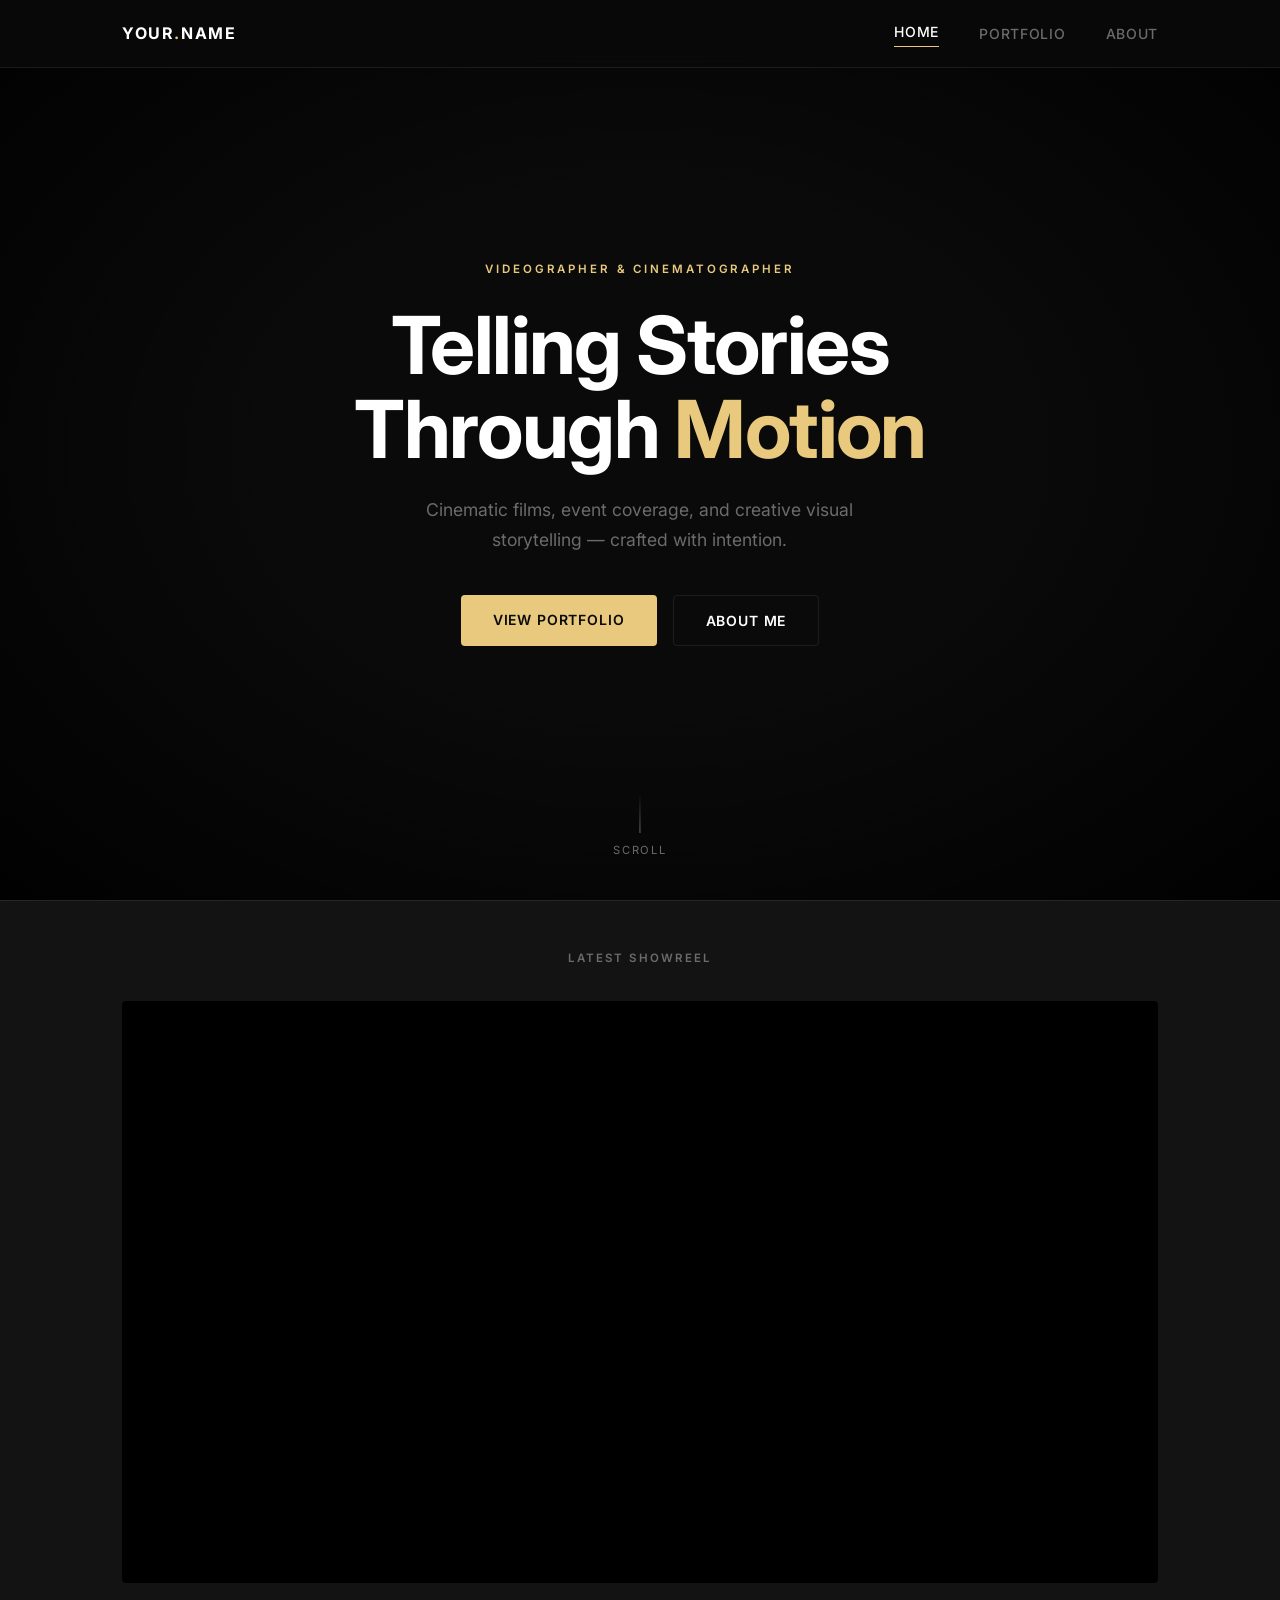
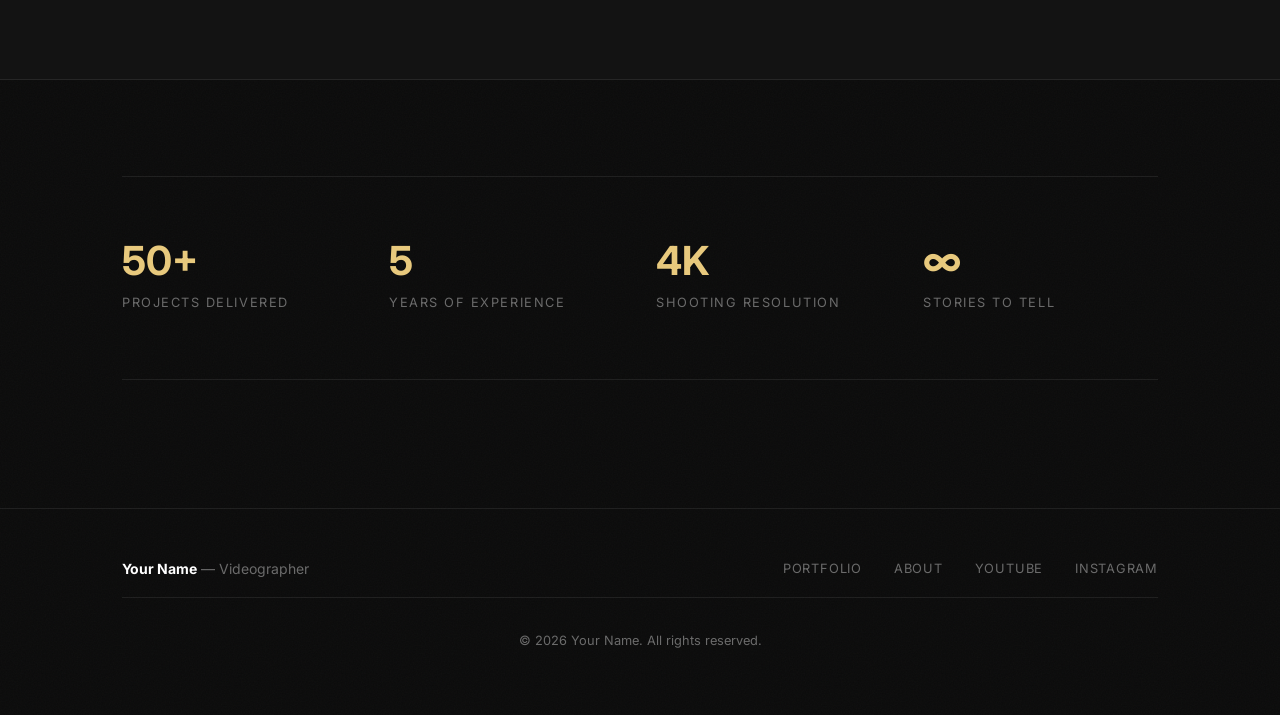
==== index.html @ 8e65c816 "Init: First version of website. Template." ====
<!DOCTYPE html>
<html lang="en">
<!--
  ============================================================
  index.html — Landing Page
  ============================================================
  This is the home / splash page of the videography portfolio.

  Sections on this page:
    • .site-header  — fixed top navigation bar
    • .hero         — full-viewport cinematic intro
    • .hero-reel    — featured showreel YouTube embed
    • .highlights   — quick-stat strip (projects, years, etc.)
    • .site-footer  — copyright and links

  To update the showreel:
    1. Go to the YouTube video you want to embed.
    2. Click Share → Embed and copy the video ID from the URL.
       e.g. https://www.youtube.com/watch?v=XXXXXXXXXXX  →  ID = XXXXXXXXXXX
    3. Replace "XXXXXXXXXXX" in the <iframe src="..."> below.
  ============================================================
-->
<head>
    <meta charset="UTF-8">
    <meta name="viewport" content="width=device-width, initial-scale=1.0">

    <!-- ── SEO meta ── Update name and description ── -->
    <meta name="description" content="Videography portfolio — cinematic films, event coverage, and creative storytelling.">
    <title>Your Name | Videographer</title>

    <!-- Stylesheet (single file for the whole site) -->
    <link rel="stylesheet" href="styles.css">

    <!-- Optional: Google Fonts — Inter -->
    <link rel="preconnect" href="https://fonts.googleapis.com">
    <link rel="preconnect" href="https://fonts.gstatic.com" crossorigin>
    <link href="https://fonts.googleapis.com/css2?family=Inter:wght@400;500;600;700&display=swap" rel="stylesheet">
</head>
<body>

    <!-- ============================================================
         NAVIGATION — shared across all pages
         Update links if you rename any pages.
         The "active" class highlights the current page in the nav.
         ============================================================ -->
    <header class="site-header">
        <div class="container">

            <!-- Site logo / name — replace "YOUR NAME" with real name -->
            <a href="index.html" class="site-logo">Your<span>.</span>Name</a>

            <!-- Mobile hamburger button -->
            <button class="nav-toggle" aria-label="Toggle navigation" onclick="document.querySelector('.site-nav').classList.toggle('open')">
                <span></span><span></span><span></span>
            </button>

            <nav class="site-nav">
                <a href="index.html" class="active">Home</a>
                <a href="portfolio.html">Portfolio</a>
                <a href="about.html">About</a>
                <!-- Add more nav links here if needed -->
            </nav>
        </div>
    </header>


    <!-- ============================================================
         HERO — full-viewport cinematic landing
         ============================================================ -->
    <section class="hero">
        <div class="hero__content">

            <!-- Eyebrow label — small text above the main title -->
            <span class="hero__eyebrow">Videographer &amp; Cinematographer</span>

            <!-- Main headline — update to your friend's tagline -->
            <h1 class="hero__title">
                Telling Stories<br>Through <em>Motion</em>
            </h1>

            <!-- Supporting paragraph — keep it short and punchy -->
            <p class="hero__sub">
                Cinematic films, event coverage, and creative visual storytelling
                — crafted with intention.
            </p>

            <!-- CTA buttons -->
            <div class="btn-group">
                <a href="portfolio.html" class="btn btn--primary">View Portfolio</a>
                <a href="about.html"     class="btn btn--ghost">About Me</a>
            </div>
        </div>

        <!-- Animated scroll nudge -->
        <div class="hero__scroll" aria-hidden="true">Scroll</div>
    </section>


    <!-- ============================================================
         SHOWREEL — featured YouTube embed
         ============================================================
         HOW TO UPDATE THE SHOWREEL VIDEO:
           1. Open your YouTube video.
           2. Copy the 11-character video ID from the URL:
                https://www.youtube.com/watch?v=XXXXXXXXXXX
                                                ^^^^^^^^^^^
           3. Replace XXXXXXXXXXX in the iframe src below.
         ============================================================ -->
    <section class="hero-reel">
        <div class="container">
            <p class="hero-reel__title">Latest Showreel</p>

            <div class="video-embed">
                <!--
                  Replace XXXXXXXXXXX with your YouTube video ID.
                  The parameters after the "?" improve embed behaviour:
                    rel=0        — don't show unrelated suggested videos
                    modestbranding=1 — hide large YouTube logo
                    color=white  — white progress bar
                -->
                <iframe
                    src="https://www.youtube.com/embed/XXXXXXXXXXX?rel=0&modestbranding=1&color=white"
                    title="Showreel"
                    allow="accelerometer; autoplay; clipboard-write; encrypted-media; gyroscope; picture-in-picture"
                    allowfullscreen
                    loading="lazy">
                </iframe>
            </div>
        </div>
    </section>


    <!-- ============================================================
         QUICK STATS — update numbers to match real experience
         ============================================================ -->
    <section class="section">
        <div class="container">
            <div class="highlights">

                <!-- ── Stat 1 ── -->
                <div>
                    <span class="highlight__number">50+</span>
                    <span class="highlight__label">Projects Delivered</span>
                </div>

                <!-- ── Stat 2 ── -->
                <div>
                    <span class="highlight__number">5</span>
                    <span class="highlight__label">Years of Experience</span>
                </div>

                <!-- ── Stat 3 ── -->
                <div>
                    <span class="highlight__number">4K</span>
                    <span class="highlight__label">Shooting Resolution</span>
                </div>

                <!-- ── Stat 4 ── -->
                <div>
                    <span class="highlight__number">∞</span>
                    <span class="highlight__label">Stories to Tell</span>
                </div>

            </div>
        </div>
    </section>


    <!-- ============================================================
         FOOTER — shared across all pages
         Update social links and copyright name.
         ============================================================ -->
    <footer class="site-footer">
        <div class="container">

            <div class="footer-brand">
                <strong>Your Name</strong> — Videographer
            </div>

            <div class="footer-links">
                <a href="portfolio.html">Portfolio</a>
                <a href="about.html">About</a>
                <!-- Add a mailto link or contact page when ready -->
                <!-- <a href="mailto:you@example.com">Contact</a> -->

                <!-- Replace # with real social URLs -->
                <a href="https://youtube.com/@yourchannel" target="_blank" rel="noopener noreferrer">YouTube</a>
                <a href="https://instagram.com/yourhandle" target="_blank" rel="noopener noreferrer">Instagram</a>
            </div>

        </div>
        <div class="container">
            <p class="footer-copy">&copy; <span id="year"></span> Your Name. All rights reserved.</p>
        </div>
    </footer>

    <script>
        // Auto-update the copyright year
        document.getElementById('year').textContent = new Date().getFullYear();
    </script>

</body>
</html>
---- styles.css ----
/* ==========================================================================
   VIDEOGRAPHY PORTFOLIO — styles.css
   --------------------------------------------------------------------------
   Minimalist, cinematic dark theme.
   Accent colour: --accent (#e8c97d warm gold)
   
   Structure:
     1. Reset & CSS Variables
     2. Base / Typography
     3. Layout Utilities
     4. Navigation / Header
     5. Hero Section (landing page)
     6. Content Sections
     7. About Page
     8. Portfolio Grid
     9. Video Card & Modal
    10. Footer
    11. Responsive Breakpoints
   ========================================================================== */


/* --------------------------------------------------------------------------
   1. Reset & CSS Variables
   -------------------------------------------------------------------------- */
*,
*::before,
*::after {
    margin: 0;
    padding: 0;
    box-sizing: border-box;
}

:root {
    /* Colours */
    --bg:          #0a0a0a;       /* page background  */
    --surface:     #131313;       /* card / elevated surfaces */
    --border:      rgba(255,255,255,0.08);
    --accent:      #e8c97d;       /* warm gold highlight */
    --accent-dim:  rgba(232,201,125,0.15);
    --text:        #d4d4d4;       /* body copy */
    --text-muted:  #6b6b6b;      /* secondary labels */
    --white:       #ffffff;

    /* Typography */
    --font-sans:   'Inter', system-ui, -apple-system, BlinkMacSystemFont, 'Segoe UI', sans-serif;
    --font-display:'Inter', Georgia, serif;   /* swap to a serif if desired */

    /* Spacing */
    --section-gap: 6rem;
    --radius:      4px;

    /* Transitions */
    --ease:        0.3s ease;
}

html {
    scroll-behavior: smooth;
    font-size: 16px;
}


/* --------------------------------------------------------------------------
   2. Base / Typography
   -------------------------------------------------------------------------- */
body {
    font-family: var(--font-sans);
    background-color: var(--bg);
    color: var(--text);
    line-height: 1.7;
    min-height: 100vh;
    /* Subtle film-grain texture via SVG data-URI */
    background-image: url("data:image/svg+xml,%3Csvg xmlns='http://www.w3.org/2000/svg' width='300' height='300'%3E%3Cfilter id='n'%3E%3CfeTurbulence type='fractalNoise' baseFrequency='0.75' numOctaves='4' stitchTiles='stitch'/%3E%3C/filter%3E%3Crect width='300' height='300' filter='url(%23n)' opacity='0.03'/%3E%3C/svg%3E");
}

h1, h2, h3, h4 {
    font-family: var(--font-display);
    font-weight: 600;
    color: var(--white);
    letter-spacing: -0.02em;
    line-height: 1.2;
}

p {
    color: var(--text);
    margin-bottom: 1rem;
}

a {
    color: var(--accent);
    text-decoration: none;
    transition: opacity var(--ease);
}

a:hover { opacity: 0.75; }

img { display: block; max-width: 100%; }

ul { list-style: none; }


/* --------------------------------------------------------------------------
   3. Layout Utilities
   -------------------------------------------------------------------------- */
.container {
    max-width: 1100px;
    margin: 0 auto;
    padding: 0 2rem;
}

/* Narrow container for text-heavy pages */
.container--narrow {
    max-width: 720px;
    margin: 0 auto;
    padding: 0 2rem;
}

.section {
    padding: var(--section-gap) 0;
}

.section__label {
    display: inline-block;
    font-size: 0.72rem;
    font-weight: 600;
    letter-spacing: 0.18em;
    text-transform: uppercase;
    color: var(--accent);
    margin-bottom: 1rem;
}

.section__title {
    font-size: clamp(1.75rem, 3vw, 2.5rem);
    margin-bottom: 1rem;
}

.divider {
    height: 1px;
    background: var(--border);
    border: none;
    margin: 0;
}


/* --------------------------------------------------------------------------
   4. Navigation / Header
   -------------------------------------------------------------------------- */
.site-header {
    position: fixed;
    top: 0;
    left: 0;
    right: 0;
    z-index: 100;
    padding: 1.25rem 0;
    background-color: rgba(10, 10, 10, 0.85);
    backdrop-filter: blur(12px);
    -webkit-backdrop-filter: blur(12px);
    border-bottom: 1px solid var(--border);
    transition: background-color var(--ease);
}

.site-header .container {
    display: flex;
    align-items: center;
    justify-content: space-between;
}

/* Site wordmark / logo */
.site-logo {
    font-size: 1rem;
    font-weight: 700;
    letter-spacing: 0.1em;
    text-transform: uppercase;
    color: var(--white);
    text-decoration: none;
}

.site-logo span {
    color: var(--accent);
}

/* Desktop nav links */
.site-nav {
    display: flex;
    gap: 2.5rem;
    align-items: center;
}

.site-nav a {
    font-size: 0.875rem;
    font-weight: 500;
    letter-spacing: 0.05em;
    text-transform: uppercase;
    color: var(--text-muted);
    text-decoration: none;
    transition: color var(--ease);
}

.site-nav a:hover,
.site-nav a.active {
    color: var(--white);
    opacity: 1;
}

/* Active nav indicator */
.site-nav a.active {
    border-bottom: 1px solid var(--accent);
    padding-bottom: 2px;
}

/* Hamburger — mobile only */
.nav-toggle {
    display: none;
    flex-direction: column;
    gap: 5px;
    background: none;
    border: none;
    cursor: pointer;
    padding: 4px;
}

.nav-toggle span {
    display: block;
    width: 24px;
    height: 2px;
    background: var(--white);
    border-radius: 2px;
    transition: transform var(--ease), opacity var(--ease);
}


/* --------------------------------------------------------------------------
   5. Hero Section (index.html — landing page)
   -------------------------------------------------------------------------- */
.hero {
    /* Full-viewport cinematic hero */
    min-height: 100vh;
    display: flex;
    align-items: center;
    justify-content: center;
    text-align: center;
    position: relative;
    overflow: hidden;
    padding: 0 2rem;
    /* A dark gradient that darkens edges like a lens vignette */
    background: radial-gradient(ellipse at center, rgba(20,20,20,0) 40%, rgba(0,0,0,0.9) 100%), var(--bg);
}

.hero__content {
    max-width: 700px;
    position: relative;
    z-index: 1;
}

.hero__eyebrow {
    display: inline-block;
    font-size: 0.72rem;
    font-weight: 600;
    letter-spacing: 0.25em;
    text-transform: uppercase;
    color: var(--accent);
    margin-bottom: 1.5rem;
}

.hero__title {
    font-size: clamp(2.5rem, 7vw, 5rem);
    font-weight: 700;
    line-height: 1.05;
    color: var(--white);
    margin-bottom: 1.5rem;
}

.hero__title em {
    font-style: normal;
    color: var(--accent);
}

.hero__sub {
    font-size: 1.1rem;
    color: var(--text-muted);
    max-width: 480px;
    margin: 0 auto 2.5rem;
    line-height: 1.7;
}

/* CTA Buttons */
.btn-group {
    display: flex;
    gap: 1rem;
    justify-content: center;
    flex-wrap: wrap;
}

.btn {
    display: inline-block;
    padding: 0.8rem 2rem;
    font-size: 0.875rem;
    font-weight: 600;
    letter-spacing: 0.06em;
    text-transform: uppercase;
    border-radius: var(--radius);
    text-decoration: none;
    transition: all var(--ease);
    cursor: pointer;
    border: none;
}

/* Primary filled button */
.btn--primary {
    background: var(--accent);
    color: #0a0a0a;
}

.btn--primary:hover {
    background: #f0d898;
    opacity: 1;
    transform: translateY(-1px);
}

/* Ghost / outline button */
.btn--ghost {
    background: transparent;
    color: var(--white);
    border: 1px solid var(--border);
}

.btn--ghost:hover {
    border-color: rgba(255,255,255,0.3);
    color: var(--white);
    opacity: 1;
    transform: translateY(-1px);
}

/* Scroll indicator */
.hero__scroll {
    position: absolute;
    bottom: 2.5rem;
    left: 50%;
    transform: translateX(-50%);
    display: flex;
    flex-direction: column;
    align-items: center;
    gap: 0.5rem;
    color: var(--text-muted);
    font-size: 0.7rem;
    letter-spacing: 0.15em;
    text-transform: uppercase;
    animation: bounce 2s infinite;
}

.hero__scroll::before {
    content: '';
    display: block;
    width: 1px;
    height: 40px;
    background: linear-gradient(to bottom, transparent, var(--text-muted));
}

@keyframes bounce {
    0%, 100% { transform: translateX(-50%) translateY(0); }
    50%       { transform: translateX(-50%) translateY(6px); }
}

/* Featured reel embed on hero / landing */
.hero-reel {
    padding: 3rem 0 var(--section-gap);
    background: var(--surface);
    border-top: 1px solid var(--border);
    border-bottom: 1px solid var(--border);
}

.hero-reel__title {
    text-align: center;
    font-size: 0.72rem;
    font-weight: 600;
    letter-spacing: 0.18em;
    text-transform: uppercase;
    color: var(--text-muted);
    margin-bottom: 2rem;
}

.video-embed {
    position: relative;
    padding-bottom: 56.25%; /* 16:9 */
    height: 0;
    overflow: hidden;
    border-radius: var(--radius);
    background: #000;
}

.video-embed iframe {
    position: absolute;
    inset: 0;
    width: 100%;
    height: 100%;
    border: none;
}


/* --------------------------------------------------------------------------
   6. Content Sections (shared)
   -------------------------------------------------------------------------- */
/* Two-column stat / highlight strip */
.highlights {
    display: grid;
    grid-template-columns: repeat(auto-fit, minmax(180px, 1fr));
    gap: 2rem;
    padding: 4rem 0;
    border-top: 1px solid var(--border);
    border-bottom: 1px solid var(--border);
}

.highlight__number {
    font-size: 2.5rem;
    font-weight: 700;
    color: var(--accent);
    display: block;
    line-height: 1;
    margin-bottom: 0.4rem;
}

.highlight__label {
    font-size: 0.8rem;
    letter-spacing: 0.12em;
    text-transform: uppercase;
    color: var(--text-muted);
}


/* --------------------------------------------------------------------------
   7. About Page
   -------------------------------------------------------------------------- */
.about-grid {
    display: grid;
    grid-template-columns: 1fr 1fr;
    gap: 5rem;
    align-items: start;
}

/* Portrait / photo placeholder */
.about-photo {
    position: relative;
}

.about-photo__img {
    width: 100%;
    aspect-ratio: 3/4;
    object-fit: cover;
    border-radius: var(--radius);
    filter: grayscale(20%);
}

/* Placeholder shown when there is no real photo yet */
.about-photo__placeholder {
    width: 100%;
    aspect-ratio: 3/4;
    background: var(--surface);
    border: 1px solid var(--border);
    border-radius: var(--radius);
    display: flex;
    align-items: center;
    justify-content: center;
    color: var(--text-muted);
    font-size: 0.85rem;
    letter-spacing: 0.1em;
    text-transform: uppercase;
}

.about-photo__caption {
    margin-top: 1rem;
    font-size: 0.8rem;
    color: var(--text-muted);
    text-align: center;
    font-style: italic;
}

/* Gold accent line on the photo */
.about-photo::after {
    content: '';
    position: absolute;
    top: -8px;
    left: -8px;
    right: 8px;
    bottom: 8px;
    border: 1px solid var(--accent);
    border-radius: var(--radius);
    pointer-events: none;
    opacity: 0.35;
}

.about-text h2 {
    font-size: clamp(1.75rem, 3vw, 2.25rem);
    margin-bottom: 1.5rem;
}

.about-text p {
    color: var(--text);
    line-height: 1.8;
    margin-bottom: 1.25rem;
}

/* Skills / Services list */
.skills-list {
    margin-top: 2.5rem;
}

.skills-list__title {
    font-size: 0.72rem;
    font-weight: 600;
    letter-spacing: 0.18em;
    text-transform: uppercase;
    color: var(--accent);
    margin-bottom: 1rem;
}

.skills-list ul {
    display: grid;
    grid-template-columns: 1fr 1fr;
    gap: 0.6rem;
}

.skills-list li {
    font-size: 0.9rem;
    color: var(--text);
    padding-left: 1rem;
    position: relative;
}

.skills-list li::before {
    content: '—';
    position: absolute;
    left: 0;
    color: var(--accent);
}

/* Contact CTA on about page */
.about-cta {
    margin-top: 2.5rem;
    padding-top: 2rem;
    border-top: 1px solid var(--border);
}

.about-cta p {
    font-size: 0.9rem;
    color: var(--text-muted);
    margin-bottom: 1rem;
}


/* --------------------------------------------------------------------------
   8. Portfolio Grid
   -------------------------------------------------------------------------- */
/* Filter tabs */
.portfolio-filters {
    display: flex;
    gap: 0.75rem;
    flex-wrap: wrap;
    margin-bottom: 3rem;
}

.filter-btn {
    background: none;
    border: 1px solid var(--border);
    color: var(--text-muted);
    padding: 0.45rem 1.1rem;
    font-size: 0.8rem;
    font-weight: 500;
    letter-spacing: 0.06em;
    text-transform: uppercase;
    border-radius: 999px;
    cursor: pointer;
    transition: all var(--ease);
    font-family: inherit;
}

.filter-btn:hover {
    border-color: rgba(255,255,255,0.25);
    color: var(--white);
}

.filter-btn.active {
    background: var(--accent);
    border-color: var(--accent);
    color: #0a0a0a;
}

/* Responsive masonry-like grid */
/*
   HOW TO ADD MORE VIDEOS
   ─────────────────────────────────────────────────────────────────────────
   Copy one of the <article class="video-card"> blocks in portfolio.html
   and paste it inside <div class="portfolio-grid">.
   Update the YouTube video ID and all the text fields.
   See portfolio.html for a step-by-step comment guide.
   ─────────────────────────────────────────────────────────────────────────
*/
.portfolio-grid {
    display: grid;
    grid-template-columns: repeat(auto-fill, minmax(320px, 1fr));
    gap: 2rem;
}

/* Featured item spans two columns on wide screens */
.video-card--featured {
    grid-column: span 2;
}

/* --------------------------------------------------------------------------
   9. Video Card
   -------------------------------------------------------------------------- */
.video-card {
    background: var(--surface);
    border: 1px solid var(--border);
    border-radius: var(--radius);
    overflow: hidden;
    transition: border-color var(--ease), transform var(--ease);
    cursor: pointer;
}

.video-card:hover {
    border-color: rgba(232,201,125,0.4);
    transform: translateY(-3px);
}

/* Thumbnail wrapper — 16:9 */
.video-card__thumb {
    position: relative;
    padding-bottom: 56.25%;
    background: #000;
    overflow: hidden;
}

.video-card__thumb img {
    position: absolute;
    inset: 0;
    width: 100%;
    height: 100%;
    object-fit: cover;
    transition: transform 0.5s ease, opacity var(--ease);
    opacity: 0.85;
}

.video-card:hover .video-card__thumb img {
    transform: scale(1.03);
    opacity: 1;
}

/* Play button overlay */
.video-card__play {
    position: absolute;
    inset: 0;
    display: flex;
    align-items: center;
    justify-content: center;
    background: rgba(0,0,0,0.3);
    transition: background var(--ease);
}

.video-card:hover .video-card__play {
    background: rgba(0,0,0,0.15);
}

.play-icon {
    width: 52px;
    height: 52px;
    background: rgba(0,0,0,0.6);
    border: 2px solid rgba(255,255,255,0.7);
    border-radius: 50%;
    display: flex;
    align-items: center;
    justify-content: center;
    transition: background var(--ease), border-color var(--ease), transform var(--ease);
}

.video-card:hover .play-icon {
    background: var(--accent);
    border-color: var(--accent);
    transform: scale(1.08);
}

.play-icon svg {
    width: 18px;
    height: 18px;
    fill: var(--white);
    margin-left: 3px; /* optical centering */
}

.video-card:hover .play-icon svg {
    fill: #0a0a0a;
}

/* Card category tag */
.video-card__tag {
    position: absolute;
    top: 0.75rem;
    left: 0.75rem;
    background: rgba(0,0,0,0.75);
    backdrop-filter: blur(6px);
    color: var(--accent);
    font-size: 0.65rem;
    font-weight: 700;
    letter-spacing: 0.14em;
    text-transform: uppercase;
    padding: 0.3rem 0.6rem;
    border-radius: 2px;
}

/* Card text body */
.video-card__body {
    padding: 1.25rem;
}

.video-card__title {
    font-size: 1rem;
    font-weight: 600;
    color: var(--white);
    margin-bottom: 0.4rem;
    line-height: 1.3;
}

.video-card__desc {
    font-size: 0.85rem;
    color: var(--text-muted);
    line-height: 1.6;
    margin-bottom: 0;
}

.video-card__meta {
    margin-top: 0.75rem;
    display: flex;
    align-items: center;
    justify-content: space-between;
    font-size: 0.75rem;
    color: var(--text-muted);
}

/* Lightbox / modal overlay */
.modal-overlay {
    display: none;
    position: fixed;
    inset: 0;
    z-index: 200;
    background: rgba(0,0,0,0.92);
    align-items: center;
    justify-content: center;
    padding: 2rem;
}

.modal-overlay.open {
    display: flex;
}

.modal-inner {
    position: relative;
    width: 100%;
    max-width: 900px;
}

.modal-close {
    position: absolute;
    top: -2.5rem;
    right: 0;
    background: none;
    border: none;
    color: var(--text-muted);
    font-size: 1.5rem;
    cursor: pointer;
    line-height: 1;
    transition: color var(--ease);
    font-family: inherit;
}

.modal-close:hover { color: var(--white); }


/* --------------------------------------------------------------------------
   10. Footer
   -------------------------------------------------------------------------- */
.site-footer {
    border-top: 1px solid var(--border);
    padding: 3rem 0;
    margin-top: 2rem;
}

.site-footer .container {
    display: flex;
    align-items: center;
    justify-content: space-between;
    flex-wrap: wrap;
    gap: 1.5rem;
}

.footer-brand {
    font-size: 0.875rem;
    color: var(--text-muted);
}

.footer-brand strong {
    color: var(--white);
}

.footer-links {
    display: flex;
    gap: 2rem;
}

.footer-links a {
    font-size: 0.8rem;
    letter-spacing: 0.06em;
    text-transform: uppercase;
    color: var(--text-muted);
    text-decoration: none;
    transition: color var(--ease);
}

.footer-links a:hover {
    color: var(--white);
    opacity: 1;
}

.footer-copy {
    font-size: 0.8rem;
    color: var(--text-muted);
    text-align: center;
    width: 100%;
    border-top: 1px solid var(--border);
    padding-top: 2rem;
    margin-top: 1rem;
}


/* --------------------------------------------------------------------------
   11. Responsive Breakpoints
   -------------------------------------------------------------------------- */

/* Tablet */
@media (max-width: 900px) {
    :root { --section-gap: 4rem; }

    .about-grid {
        grid-template-columns: 1fr;
        gap: 3rem;
    }

    .about-photo { max-width: 380px; margin: 0 auto; }

    .video-card--featured {
        grid-column: span 1;
    }
}

/* Mobile */
@media (max-width: 640px) {
    :root { --section-gap: 3rem; }

    .container,
    .container--narrow {
        padding: 0 1.25rem;
    }

    /* Show hamburger, hide desktop nav */
    .nav-toggle { display: flex; }

    .site-nav {
        display: none;
        position: absolute;
        top: 100%;
        left: 0;
        right: 0;
        flex-direction: column;
        gap: 0;
        background: rgba(10,10,10,0.98);
        border-bottom: 1px solid var(--border);
        padding: 1rem 0;
    }

    .site-nav.open { display: flex; }

    .site-nav a {
        padding: 0.85rem 2rem;
        width: 100%;
        border-bottom: 1px solid var(--border);
    }

    .site-nav a:last-child { border-bottom: none; }

    .hero__title { font-size: clamp(2rem, 10vw, 3.5rem); }

    .portfolio-grid {
        grid-template-columns: 1fr;
    }

    .highlights {
        grid-template-columns: 1fr 1fr;
    }

    .site-footer .container {
        flex-direction: column;
        text-align: center;
    }

    .footer-links { justify-content: center; }

    .skills-list ul {
        grid-template-columns: 1fr;
    }
}
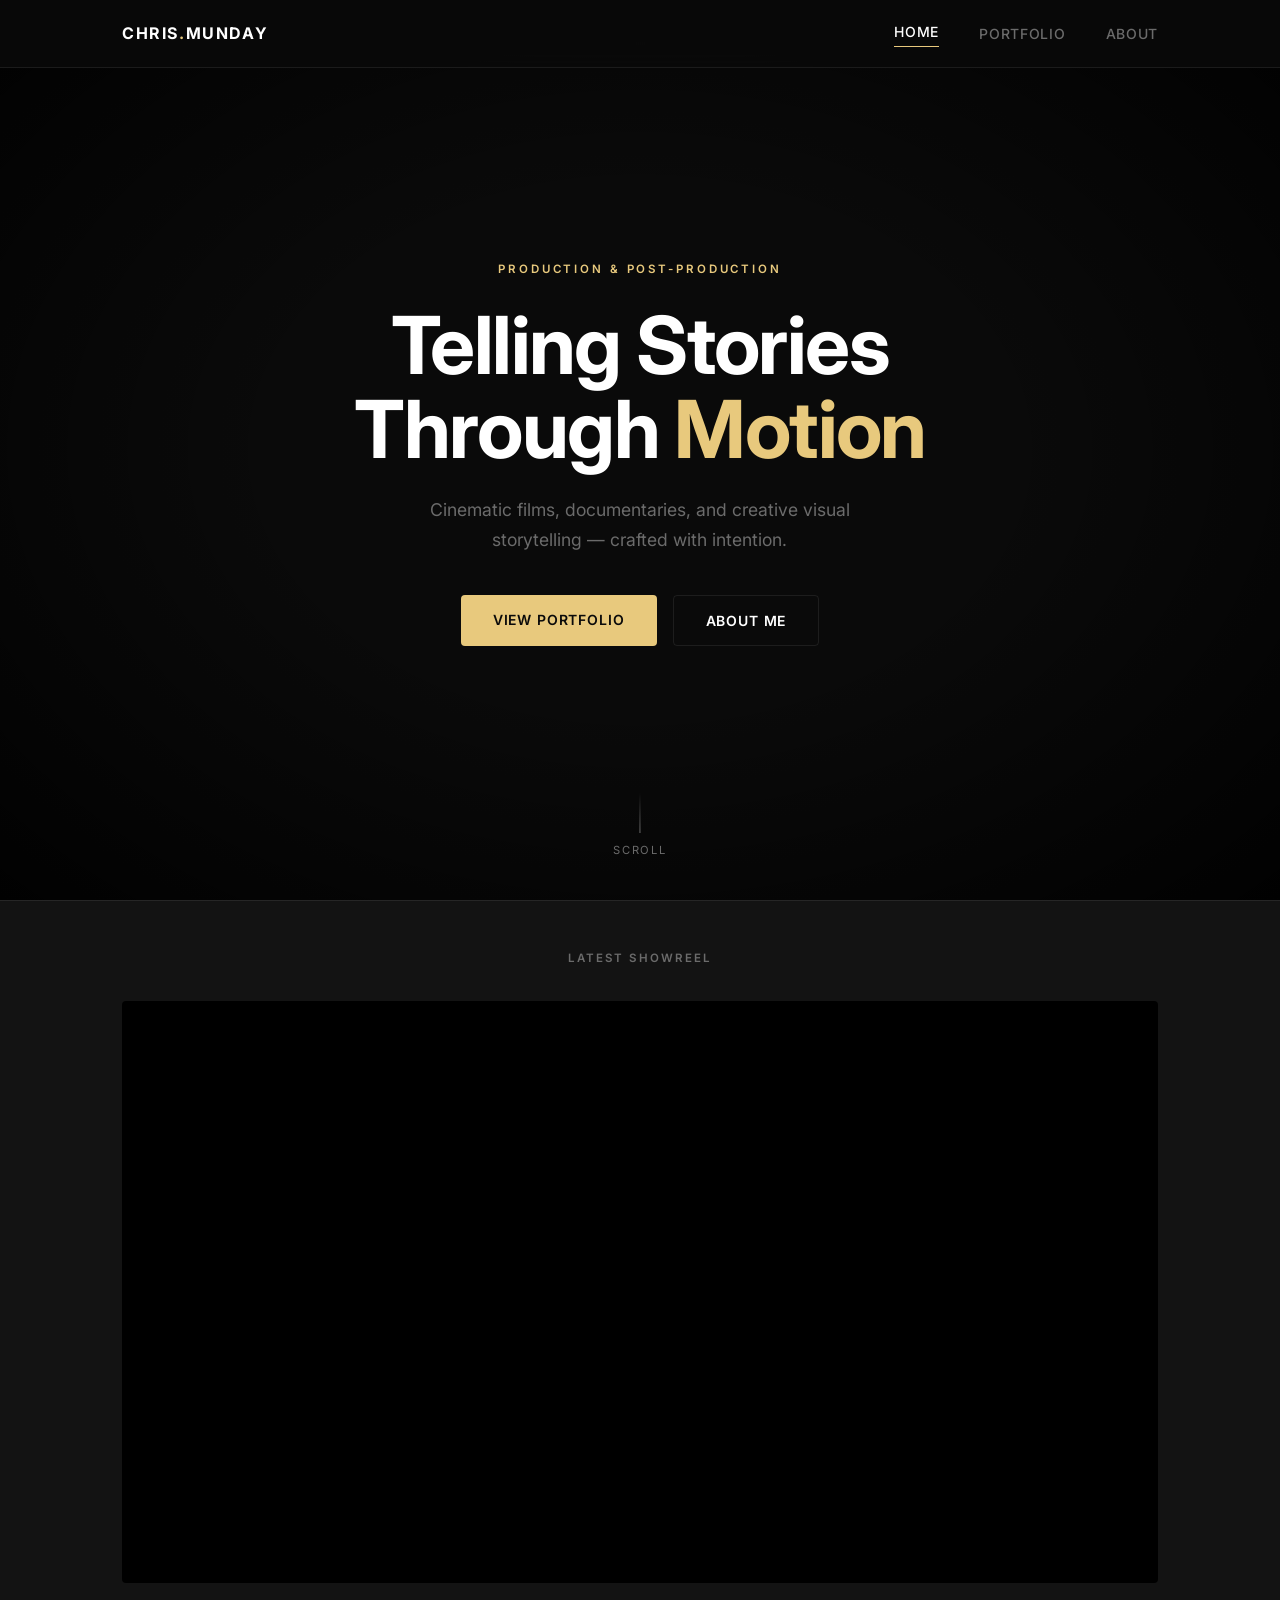
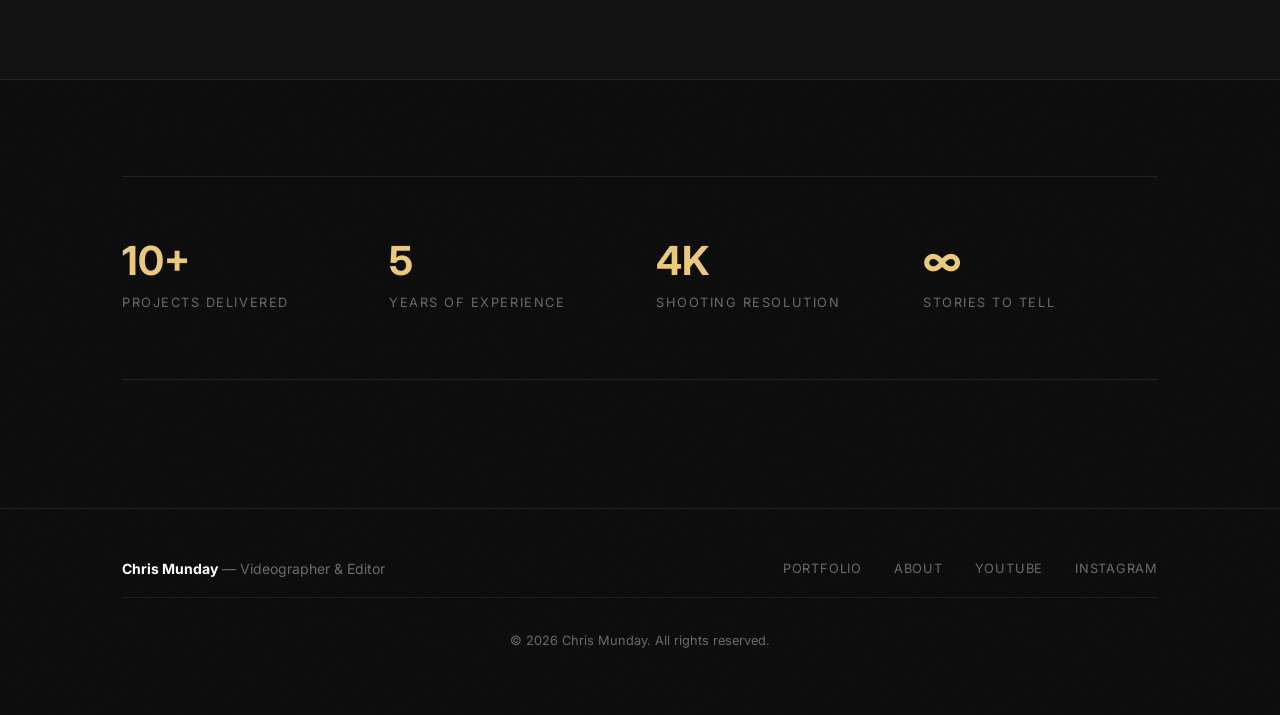
==== commit b7eeac0c: "Naming & re-wording" ====
--- a/index.html
+++ b/index.html
@@ -26,7 +26,7 @@
 
     <!-- ── SEO meta ── Update name and description ── -->
     <meta name="description" content="Videography portfolio — cinematic films, event coverage, and creative storytelling.">
-    <title>Your Name | Videographer</title>
+    <title>Chris Munday | Portfolio</title>
 
     <!-- Stylesheet (single file for the whole site) -->
     <link rel="stylesheet" href="styles.css">
@@ -47,7 +47,7 @@
         <div class="container">
 
             <!-- Site logo / name — replace "YOUR NAME" with real name -->
-            <a href="index.html" class="site-logo">Your<span>.</span>Name</a>
+            <a href="index.html" class="site-logo">Chris<span>.</span>Munday</a>
 
             <!-- Mobile hamburger button -->
             <button class="nav-toggle" aria-label="Toggle navigation" onclick="document.querySelector('.site-nav').classList.toggle('open')">
@@ -71,7 +71,7 @@
         <div class="hero__content">
 
             <!-- Eyebrow label — small text above the main title -->
-            <span class="hero__eyebrow">Videographer &amp; Cinematographer</span>
+            <span class="hero__eyebrow">Production &amp; Post-production</span>
 
             <!-- Main headline — update to your friend's tagline -->
             <h1 class="hero__title">
@@ -80,7 +80,7 @@
 
             <!-- Supporting paragraph — keep it short and punchy -->
             <p class="hero__sub">
-                Cinematic films, event coverage, and creative visual storytelling
+                Cinematic films, documentaries, and creative visual storytelling
                 — crafted with intention.
             </p>
 
@@ -139,7 +139,7 @@
 
                 <!-- ── Stat 1 ── -->
                 <div>
-                    <span class="highlight__number">50+</span>
+                    <span class="highlight__number">10+</span>
                     <span class="highlight__label">Projects Delivered</span>
                 </div>
 
@@ -174,7 +174,7 @@
         <div class="container">
 
             <div class="footer-brand">
-                <strong>Your Name</strong> — Videographer
+                <strong>Chris Munday</strong> — Videographer & Editor
             </div>
 
             <div class="footer-links">
@@ -190,7 +190,7 @@
 
         </div>
         <div class="container">
-            <p class="footer-copy">&copy; <span id="year"></span> Your Name. All rights reserved.</p>
+            <p class="footer-copy">&copy; <span id="year"></span> Chris Munday. All rights reserved.</p>
         </div>
     </footer>
 
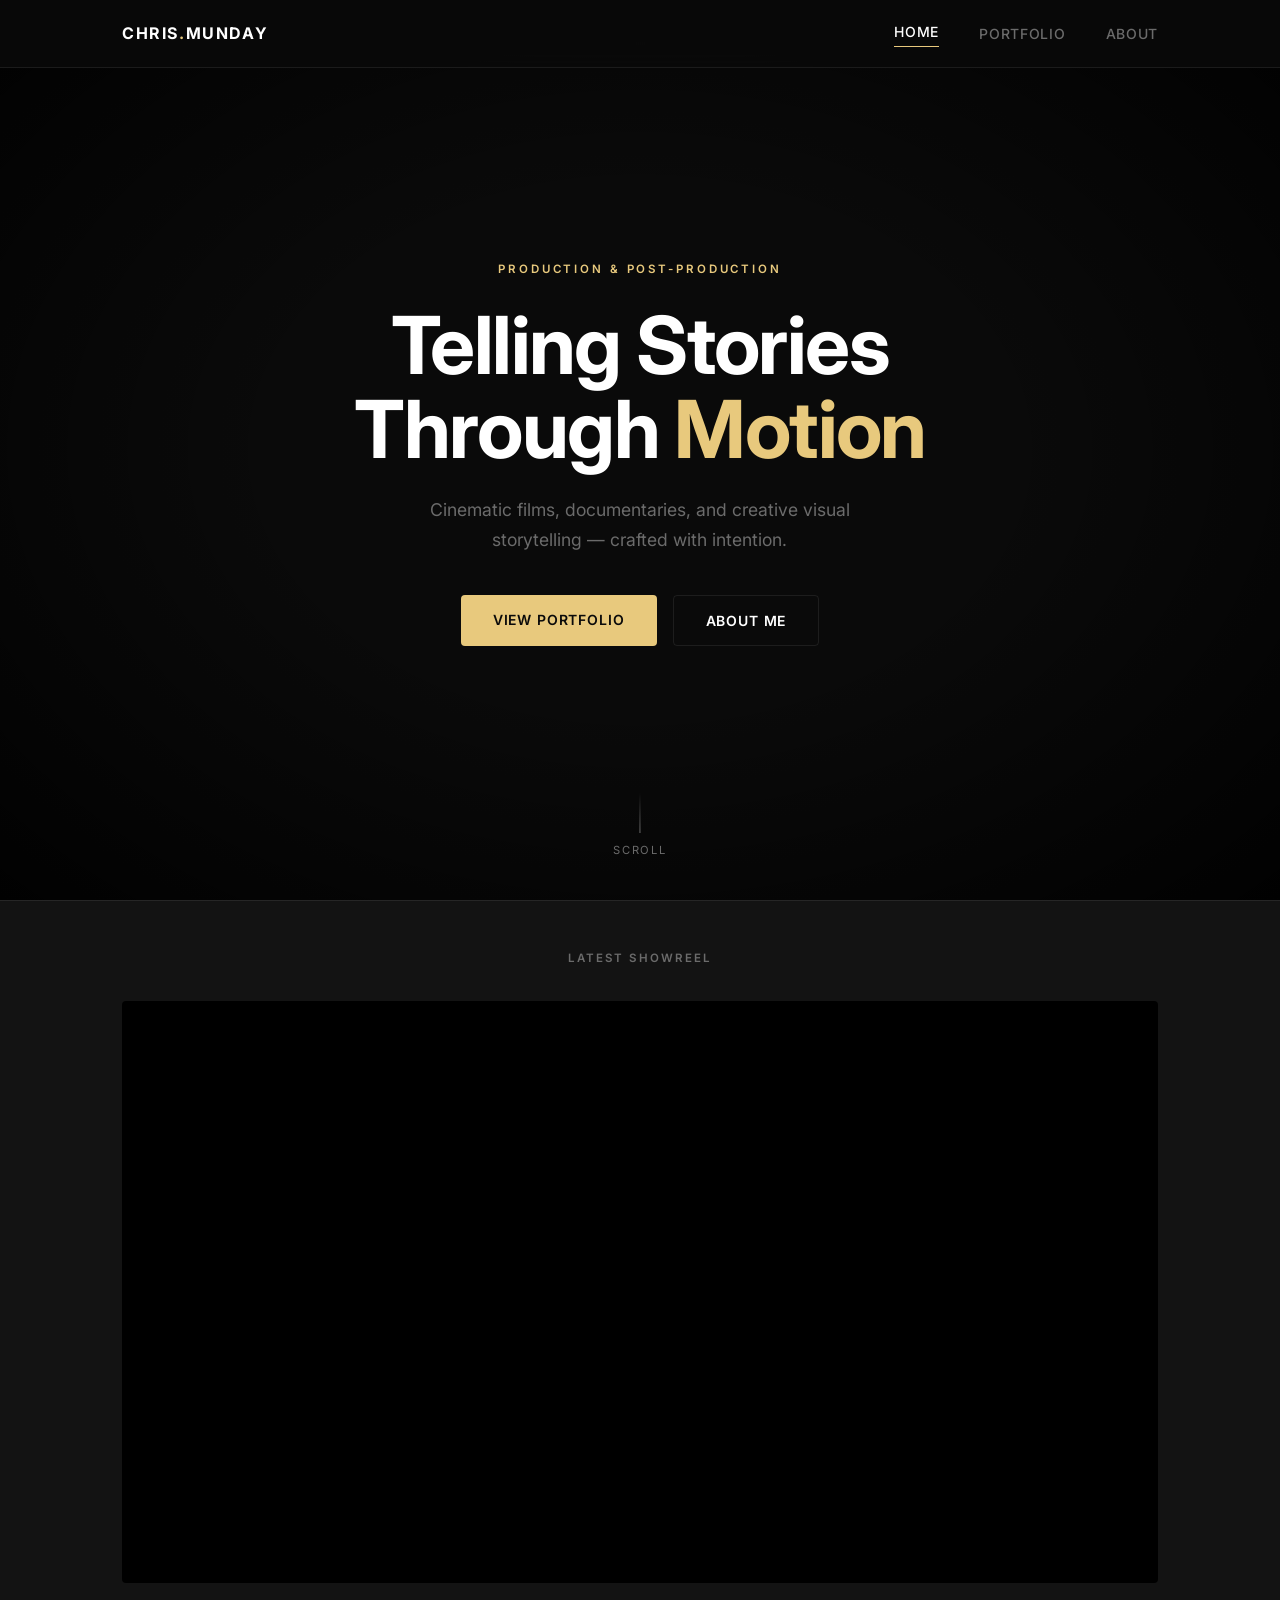
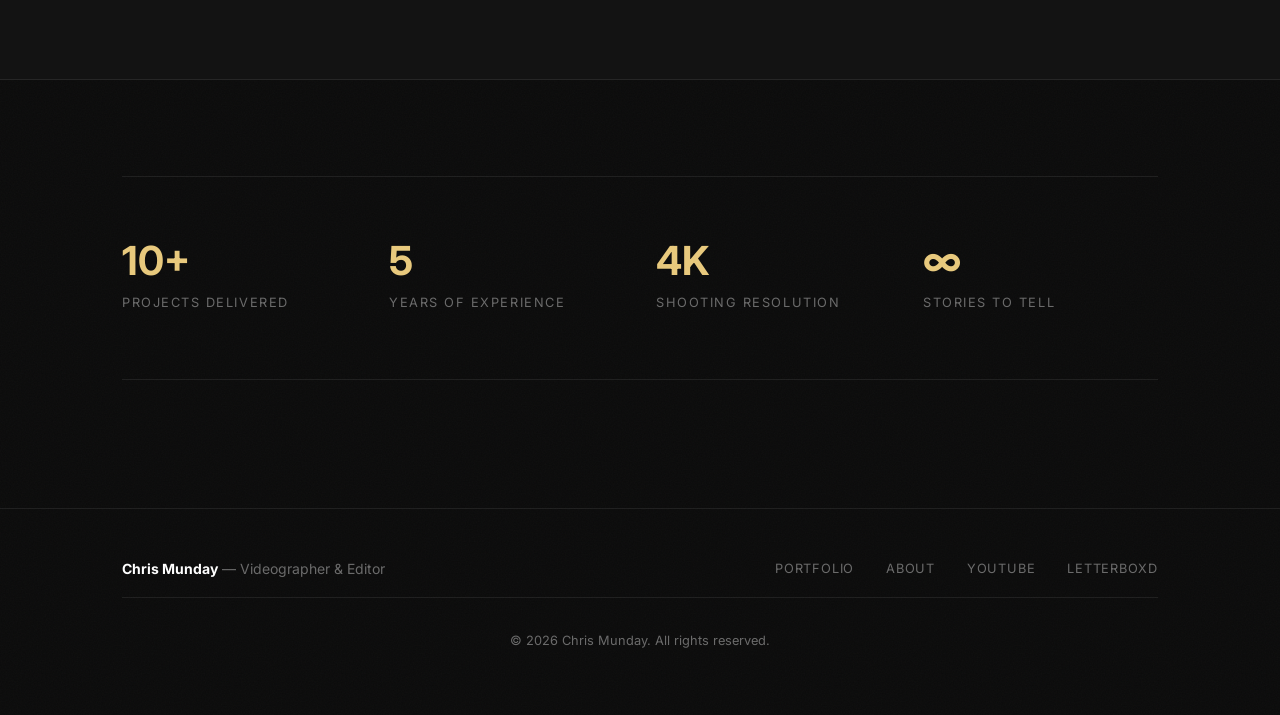
==== commit c99552ec: "website V1" ====
--- a/index.html
+++ b/index.html
@@ -119,7 +119,7 @@
                     color=white  — white progress bar
                 -->
                 <iframe
-                    src="https://www.youtube.com/embed/XXXXXXXXXXX?rel=0&modestbranding=1&color=white"
+                    src="https://www.youtube.com/embed/8SS_R-p1GkY?rel=0&modestbranding=1&color=white"
                     title="Showreel"
                     allow="accelerometer; autoplay; clipboard-write; encrypted-media; gyroscope; picture-in-picture"
                     allowfullscreen
@@ -184,8 +184,8 @@
                 <!-- <a href="mailto:you@example.com">Contact</a> -->
 
                 <!-- Replace # with real social URLs -->
-                <a href="https://youtube.com/@yourchannel" target="_blank" rel="noopener noreferrer">YouTube</a>
-                <a href="https://instagram.com/yourhandle" target="_blank" rel="noopener noreferrer">Instagram</a>
+                <a href="https://youtube.com/@chrismunday0" target="_blank" rel="noopener noreferrer">YouTube</a>
+               <a href="https://letterboxd.com/chrismunday0" target="_blank" rel="noopener noreferrer">Letterboxd</a>
             </div>
 
         </div>
